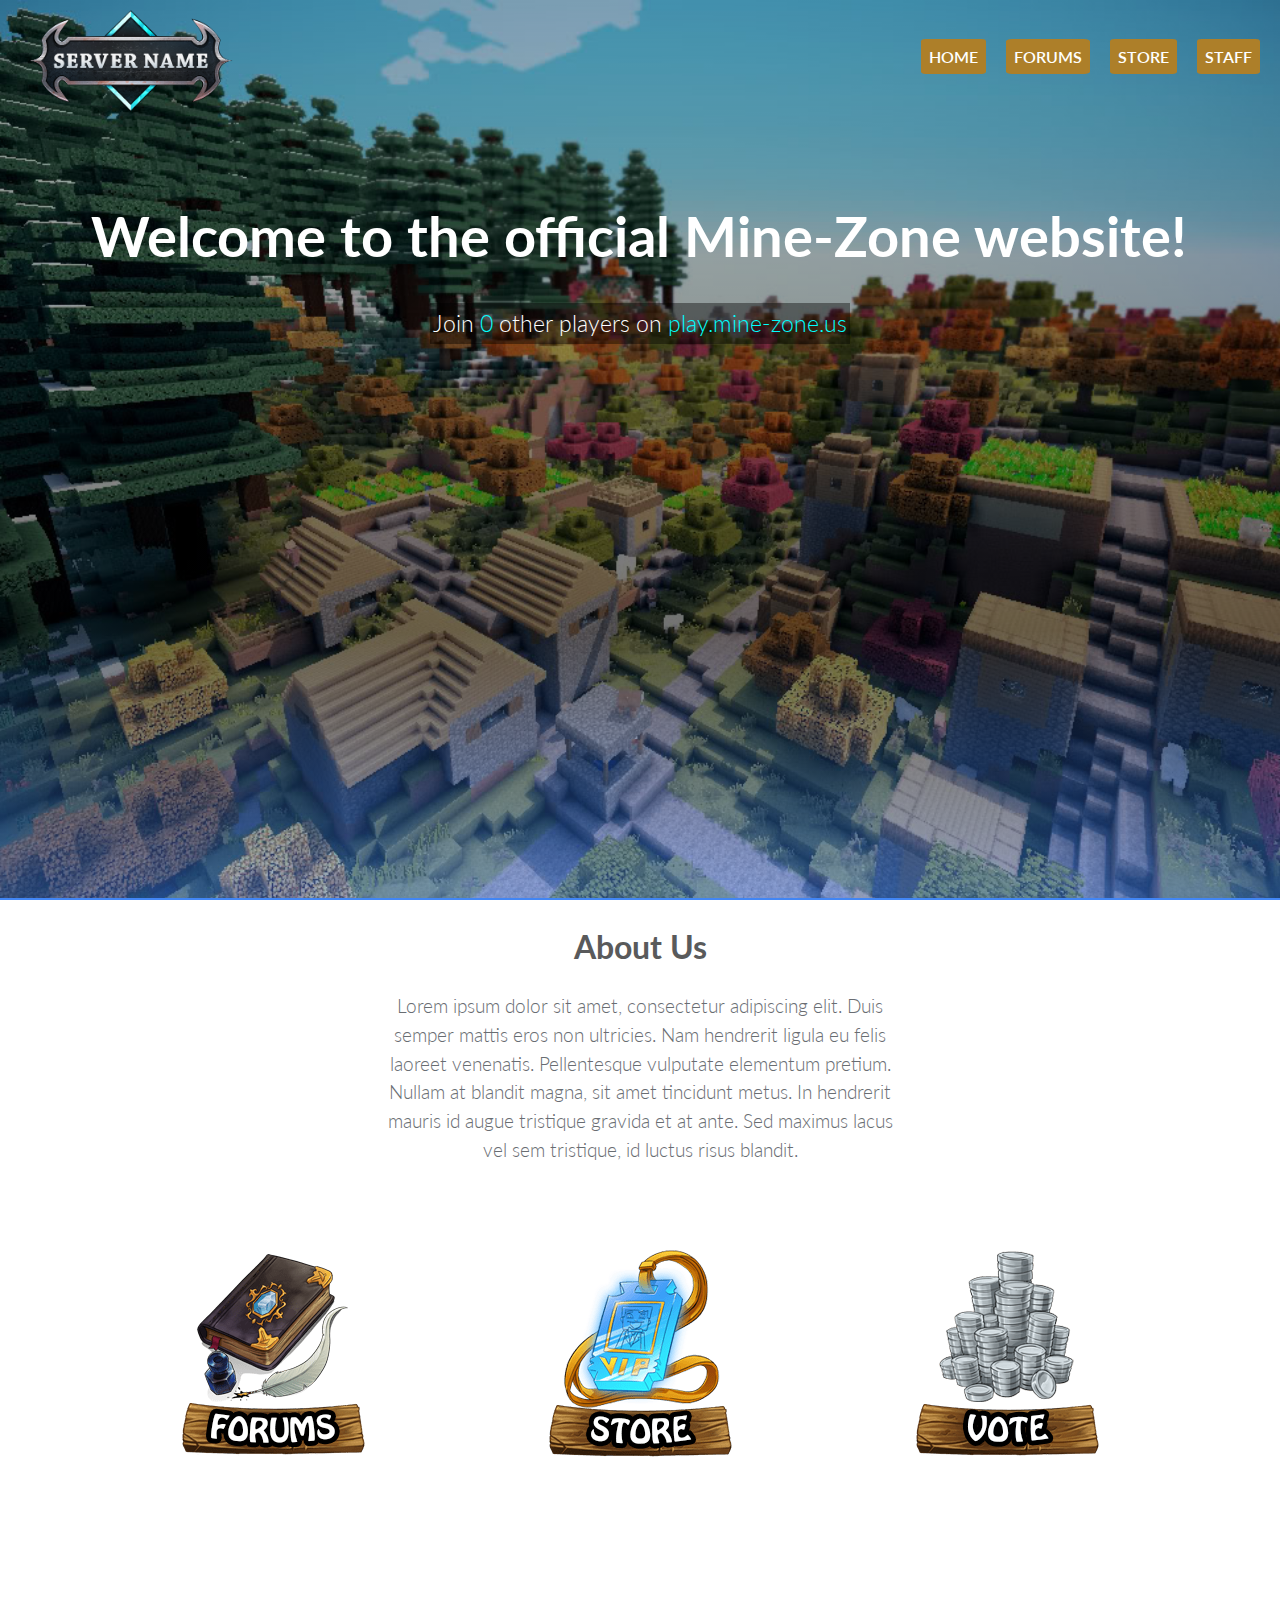
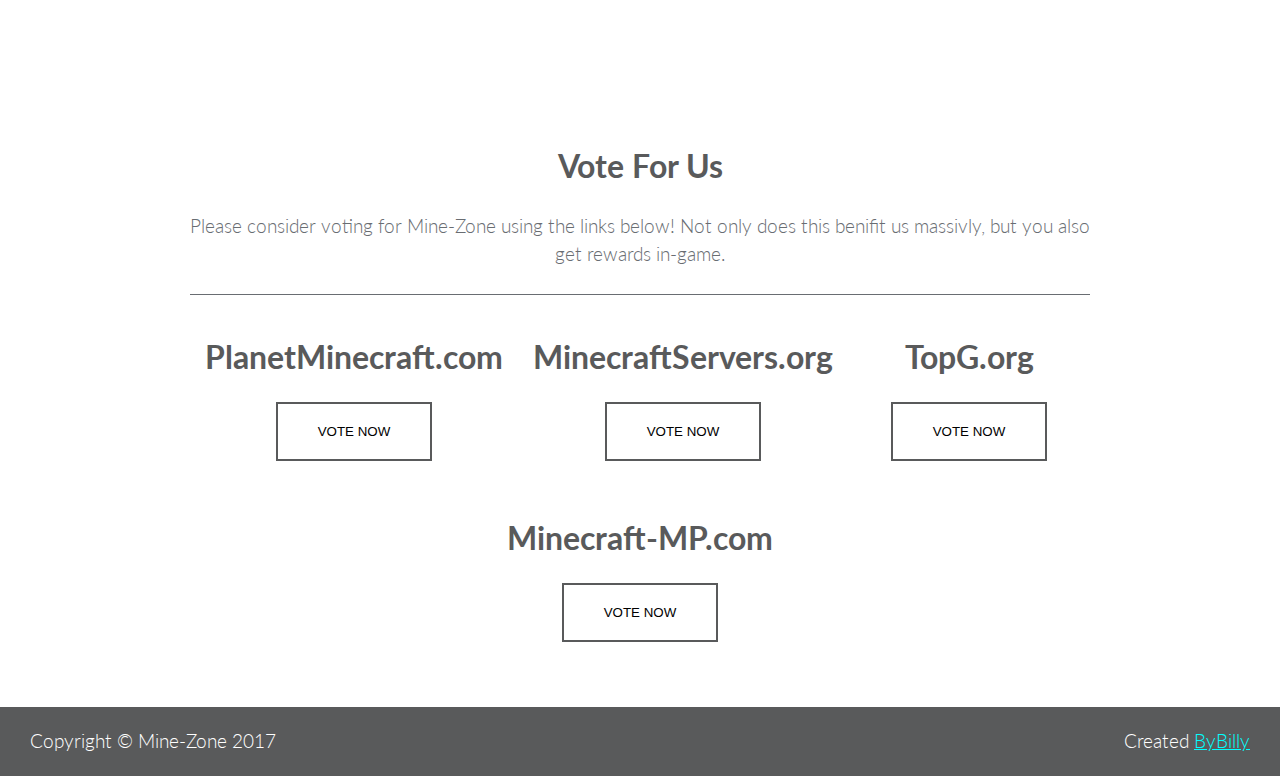
==== index.html @ b71f66aa "Create index.html" ====
<!-- Proudly created by BlexieKing -->
<!-- https://www.spigotmc.org/members/blexieking.168027 -->

<!DOCTYPE html>
<html>
<head>
	<title>Mine-Zone - Official Website</title>
	<meta name="description" content="Mine-Zone is a revolutionary Minecraft server. You can join with the IP 'play.mine-zone.us'.">
	<meta name="keywords" content="Mine-Zone, Mine-Zone.com, Minecraft Server, Minecraft, Fun, Play, Info, Website, Official">
	<meta name="viewport" content="width=device-width, initial-scale=1.0">
	<meta charset="utf-8">
	<link rel="stylesheet" href="css/stylesheet.css">
	<link rel="stylesheet" href="css/home.css">
	<link rel='stylesheet' href='https://fonts.googleapis.com/css?family=Lato:100,300,regular,700,900' type='text/css'>
</head>
<body>
	<div class="container">
		<header>
			<div class="header">
				<div class="logo">
					<!-- In the img folder, upload your logo. -->
					<!-- Make sure to name it 'logo.png'! -->
					<a href="/"><img src="img/logo.png" alt="MyServer logo"></a>
				</div>

				<ul class="nav">
					<li><a href="./">Home</a></li>
					<li><a href="#">Forums</a></li>
					<li><a href="#">Store</a></li>
					<li><a href="./staff.html">Staff</a></li>
				</ul>
			</div>
			<h1 class="animate">Welcome to the official Mine-Zone website!</h1>
			<div class="playercount">
				<!-- Replace play.flaremc.net with your IP address! -->
				<!-- Make sure to do it for both examples below. -->
				<p>Join <span data-playercounter-ip="play.mine-zone.us">
				0</span> other players on <span>play.mine-zone.us</span></p>
			</div>
		</header>

		<div class="main-content">
			<h2>About Us</h2>
			<p class="about-text">Lorem ipsum dolor sit amet, consectetur adipiscing elit. Duis semper mattis eros non ultricies. Nam hendrerit ligula eu felis laoreet venenatis. Pellentesque vulputate elementum pretium. Nullam at blandit magna, sit amet tincidunt metus. In hendrerit mauris id augue tristique gravida et at ante. Sed maximus lacus vel sem tristique, id luctus risus blandit.</p>
		</div>

		<div class="gradient">
			<div class="flex-container">
				<div class="split">
					<a href="#"><img class="img" src="img/forums.png" alt="Image of Forums icon"></a>
					<p>Lorem ipsum dolor sit amet, consectetur adipiscing elit. Maecenas a tincidunt lorem. Donec a mollis diam, posuere venenatis lorem. Vestibulum sit amet risus eros. Nam commodo tortor a nunc tempor, sit amet auctor purus elementum.</p>
				</div>
				<div class="split">
					<a href="#"><img class="img" src="img/store.png" alt="Image of Store icon"></a>
					<p>Lorem ipsum dolor sit amet, consectetur adipiscing elit. Maecenas a tincidunt lorem. Donec a mollis diam, posuere venenatis lorem. Vestibulum sit amet risus eros. Nam commodo tortor a nunc tempor, sit amet auctor purus elementum.</p>
				</div>
				<div class="split">
					<a href="#vote-section"><img class="img" src="img/vote.png" alt="Image of Voting icon"></a>
					<p>Lorem ipsum dolor sit amet, consectetur adipiscing elit. Maecenas a tincidunt lorem. Donec a mollis diam, posuere venenatis lorem. Vestibulum sit amet risus eros. Vote for us below!</p>
				</div>
			</div>
		</div>

		<div class="vote-section">
			<h2>Vote For Us</h2>
			<p>Please consider voting for Mine-Zone using the links below! Not only does this benifit us massivly, but you also get rewards in-game.</p>
			<div class="vote-container">
				<div class="vote">
					<h2>PlanetMinecraft.com</h2>
					<a href="#"><button class="vote-btn">Vote Now</button></a>
				</div>
				<div class="vote">
					<h2>MinecraftServers.org</h2>
					<a href="#"><button class="vote-btn">Vote Now</button></a>
				</div>
				<div class="vote">
					<h2>TopG.org</h2>
					<a href="#"><button class="vote-btn">Vote Now</button></a>
				</div>
				<div class="vote">
					<h2>Minecraft-MP.com</h2>
					<a href="#"><button class="vote-btn">Vote Now</button></a>
				</div>
			</div>
		</div>

		<footer>
			<p>Copyright &copy; Mine-Zone 2017</p>
			<!-- Remove this part below if you want! -->
			<p style="padding-right: 30px;">Created <a href="https://bybilly.uk/" target="_blank">ByBilly</a></p>
		</footer>

	</div>

	<script src="https://code.jquery.com/jquery-1.11.2.min.js" type="text/javascript"></script>
	<script src="js/main.js" type="text/javascript"></script>
</body>
</html>
---- css/stylesheet.css ----
/* Global */

body {
	font-family: Helvetica;
	margin: 0;
	font-family: Lato;
	color: #696d72;
	box-sizing: border-box;
}

p {
	margin: 0;
	font-size: 1.2em;
	font-weight: 300;
	line-height: 1.5em;
}

h1 {
	font-size: 3em;
}

h2 {
	font-size: 2em;
}

h1,
h2 {
	color: #595a5b;
}

a {
	color: cyan;
}

/* Header */

header {
	background: linear-gradient(rgba(66,134,244,0.75), rgba(112,216,255,0.75)) fixed;;
	width: 100%;
	text-align: center;
	border-bottom: 2px solid #4286f4;
	box-sizing: border-box;
}


.nav a {
	background-color: #ad7f29;
	color: white;
	text-decoration: none;
	padding: 8px;
	border-radius: 7%;
}

.header {
	display: flex;
	justify-content: center;
	align-items: center;
	flex-wrap: wrap;
	padding-right: 20px;
}

header h1 {
	color: white;
	padding-top: 50px;
}

.nav {
	list-style: none;
	display: flex;
}

.nav:not(:first-child) li {
	margin-left: 20px;
}

.nav li {
	text-transform: uppercase;
	font-weight: 600;
}

.logo {
	transition-duration: 0.5s;
}

.logo img {
	width: 200px;
	margin-left: 30px;
	margin-top: 10px;
}

.logo:hover {
	transform: scale(1.05);
}

.nav {
	padding: 18px 0 20px 0;
}

/* Main Content */

.main-content {
	width: 95%;
	text-align: center;
	margin: 0 auto;
}

/* Footer */

footer {
	background-color: #595a5b;
	color: white;
	padding: 20px 0;
	margin-top: 50px;
	display: flex;
	justify-content: space-between;
}

footer p {
	padding: 0 0 0 30px;
}

/* Media Queries */
@media(min-width: 700px) {
	h1 {
		font-size: 3.5em;
	}
	.header {
		justify-content: space-between;
		padding-right: none;
	}
	.picture-container {
		padding: 0 10px 0 0;
	}
}
---- css/home.css ----
/* Home */
header {
	height: 100vh;
	background: linear-gradient(rgba(0, 0, 0, 0.25), rgba(0, 0, 0, 0.55) 70%, rgba(66, 134, 244, 0.45) 99%),
	url("../img/minecraft.jpg") no-repeat center center;
	background-size: cover;
}

.playercount {
	display: inline-block;
	background: rgba(0,0,0,0.4);
	padding: 3px;
	font-size: 1.2em;
	color: white;
	text-align: center;
}

.playercount span {
	color: cyan;
}

/* Main Content */

.img {
	transition: all 0.4s ease;
	padding-bottom: 10px;
}

.img:hover {
	transform: scale(1.05);
}

.about-text {
	padding-bottom: 15px;
}

.gradient {	
	margin-top: 20px;
	color: white;
	text-align: center;
	padding: 30px;
	background-size: cover;
	background: linear-gradient(#4286f4, #70d8ff) fixed;
	/*,url("../img/PictureHub.png") no-repeat center center fixed; */
	/*#4286f4 linear-gradient(to right, #4286f4, #70d8ff);*/
}

.flex-container {
	margin: 0 auto;
	max-width: 1100px;
	display: flex;
	flex-wrap: wrap;
}

.split,
.vote {
	flex: 1 0 auto;
}

.vote-btn {
	background-color: rgb(255,255,255);
	border: 2px solid #595a5b;
	padding: 20px 40px;
	outline: none;
	cursor: pointer;
	transition-duration: 0.4s;
	text-transform: uppercase;
}

.vote-btn:hover {
	background-color: #595a5b;
	color: white;
}

.vote-container {
	display: flex;
	flex-wrap: wrap;
	margin: 25px auto 0 auto;
	max-width: 1100px;
	justify-content: space-around;
	border-top: 1px solid;
}

.vote-section {
	text-align: center;
	max-width: 900px;
	margin: 0 auto;
}

.split,
.vote {
	padding: 5px;
	margin: 10px;
}

.split {
	flex-basis: 250px;
}

.vote {
	flex-basis: 210px;
}

/* Media Queries */

@media(min-width: 1000px) {
	.item:not(:first-child) {
		margin-left: 90px;
	}
}

@media(min-width: 1250px) {
	header {
		background-attachment: fixed;
	}
}

@media(min-width: 700px) {
	.main-content {
		width: 40%;
		text-align: center;
		margin: 0 auto;
	}
}

@media all and (-ms-high-contrast: none), (-ms-high-contrast: active) {
	.vote {
		min-width: 50%;
	}
}
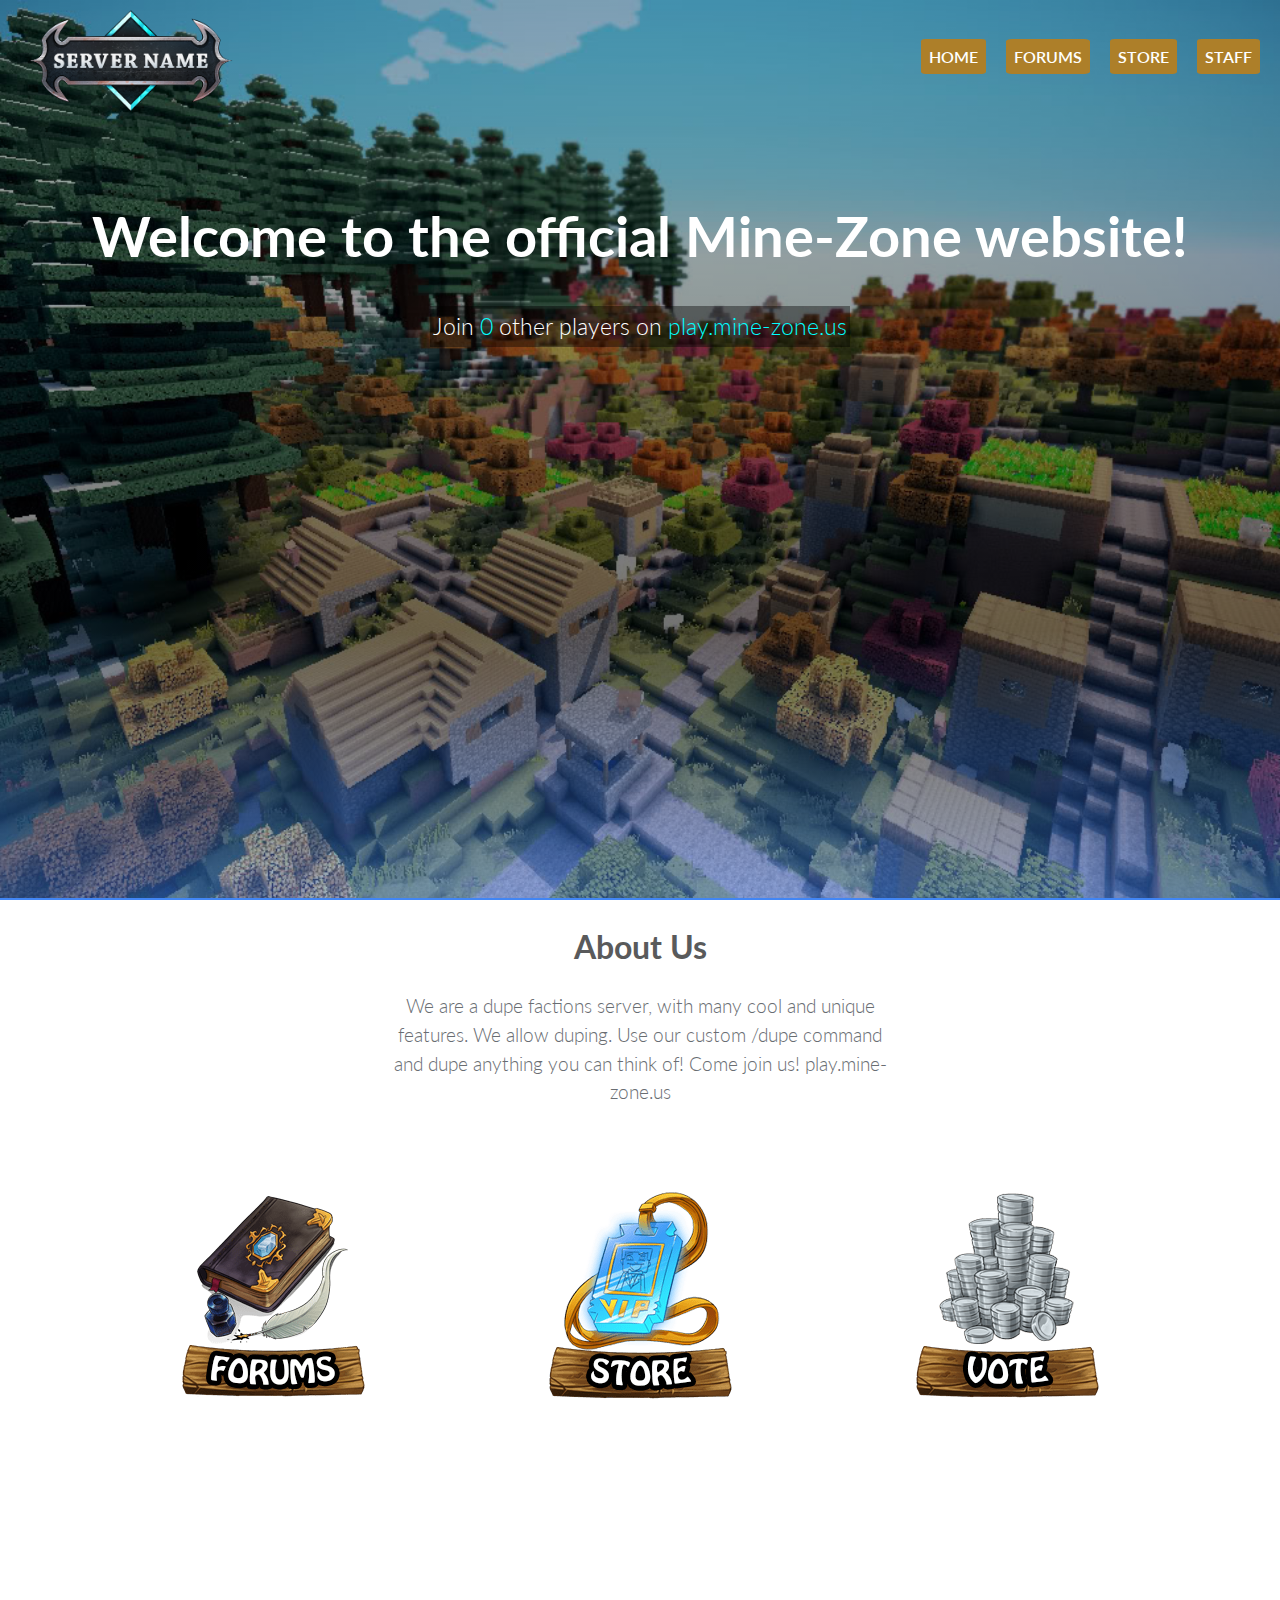
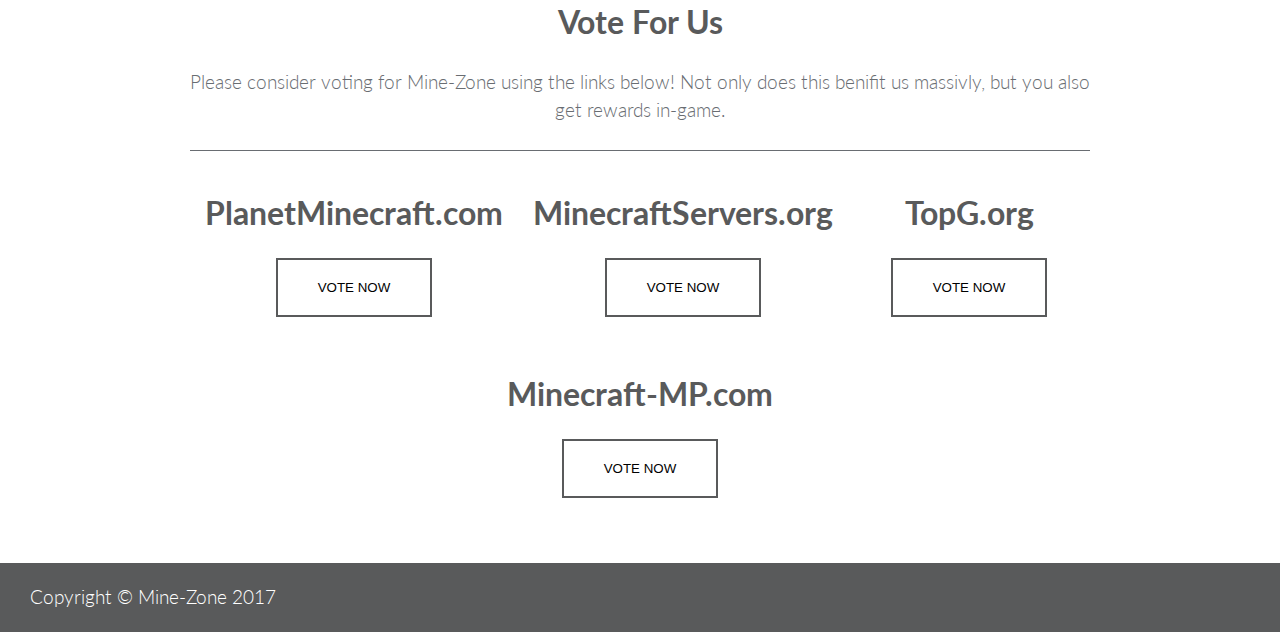
==== commit 22651e08: "Update index.html" ====
--- a/index.html
+++ b/index.html
@@ -5,7 +5,7 @@
 <html>
 <head>
 	<title>Mine-Zone - Official Website</title>
-	<meta name="description" content="Mine-Zone is a revolutionary Minecraft server. You can join with the IP 'play.mine-zone.us'.">
+	<meta name="description" content="Mine-Zone is a Dupe Factions Minecraft server. You can join with the IP 'play.mine-zone.us'.">
 	<meta name="keywords" content="Mine-Zone, Mine-Zone.com, Minecraft Server, Minecraft, Fun, Play, Info, Website, Official">
 	<meta name="viewport" content="width=device-width, initial-scale=1.0">
 	<meta charset="utf-8">
@@ -26,7 +26,7 @@
 				<ul class="nav">
 					<li><a href="./">Home</a></li>
 					<li><a href="#">Forums</a></li>
-					<li><a href="#">Store</a></li>
+					<li><a href="http://shop.mine-zone.us/">Store</a></li>
 					<li><a href="./staff.html">Staff</a></li>
 				</ul>
 			</div>
@@ -41,22 +41,22 @@
 
 		<div class="main-content">
 			<h2>About Us</h2>
-			<p class="about-text">Lorem ipsum dolor sit amet, consectetur adipiscing elit. Duis semper mattis eros non ultricies. Nam hendrerit ligula eu felis laoreet venenatis. Pellentesque vulputate elementum pretium. Nullam at blandit magna, sit amet tincidunt metus. In hendrerit mauris id augue tristique gravida et at ante. Sed maximus lacus vel sem tristique, id luctus risus blandit.</p>
+			<p class="about-text">We are a dupe factions server, with many cool and unique features. We allow duping. Use our custom /dupe command and dupe anything you can think of! Come join us! play.mine-zone.us</p>
 		</div>
 
 		<div class="gradient">
 			<div class="flex-container">
 				<div class="split">
 					<a href="#"><img class="img" src="img/forums.png" alt="Image of Forums icon"></a>
-					<p>Lorem ipsum dolor sit amet, consectetur adipiscing elit. Maecenas a tincidunt lorem. Donec a mollis diam, posuere venenatis lorem. Vestibulum sit amet risus eros. Nam commodo tortor a nunc tempor, sit amet auctor purus elementum.</p>
+					<p>This is a feature which will come in the near future! Here you can engage more in our community!</p>
 				</div>
 				<div class="split">
-					<a href="#"><img class="img" src="img/store.png" alt="Image of Store icon"></a>
-					<p>Lorem ipsum dolor sit amet, consectetur adipiscing elit. Maecenas a tincidunt lorem. Donec a mollis diam, posuere venenatis lorem. Vestibulum sit amet risus eros. Nam commodo tortor a nunc tempor, sit amet auctor purus elementum.</p>
+					<a href="http://shop.mine-zone.us"><img class="img" src="img/store.png" alt="Image of Store icon"></a>
+					<p>Purchasing ranks from our store helps the server out a lot. Make sure to buy items from our store to support Mine-Zone!</p>
 				</div>
 				<div class="split">
 					<a href="#vote-section"><img class="img" src="img/vote.png" alt="Image of Voting icon"></a>
-					<p>Lorem ipsum dolor sit amet, consectetur adipiscing elit. Maecenas a tincidunt lorem. Donec a mollis diam, posuere venenatis lorem. Vestibulum sit amet risus eros. Vote for us below!</p>
+					<p>Voting for Mine-Zone, helps us grow as a family. Not only supporting Mine-Zone, you get an reward back. Check in-game the rewards! Vote for us below!</p>
 				</div>
 			</div>
 		</div>
@@ -86,8 +86,6 @@
 
 		<footer>
 			<p>Copyright &copy; Mine-Zone 2017</p>
-			<!-- Remove this part below if you want! -->
-			<p style="padding-right: 30px;">Created <a href="https://bybilly.uk/" target="_blank">ByBilly</a></p>
 		</footer>
 
 	</div>
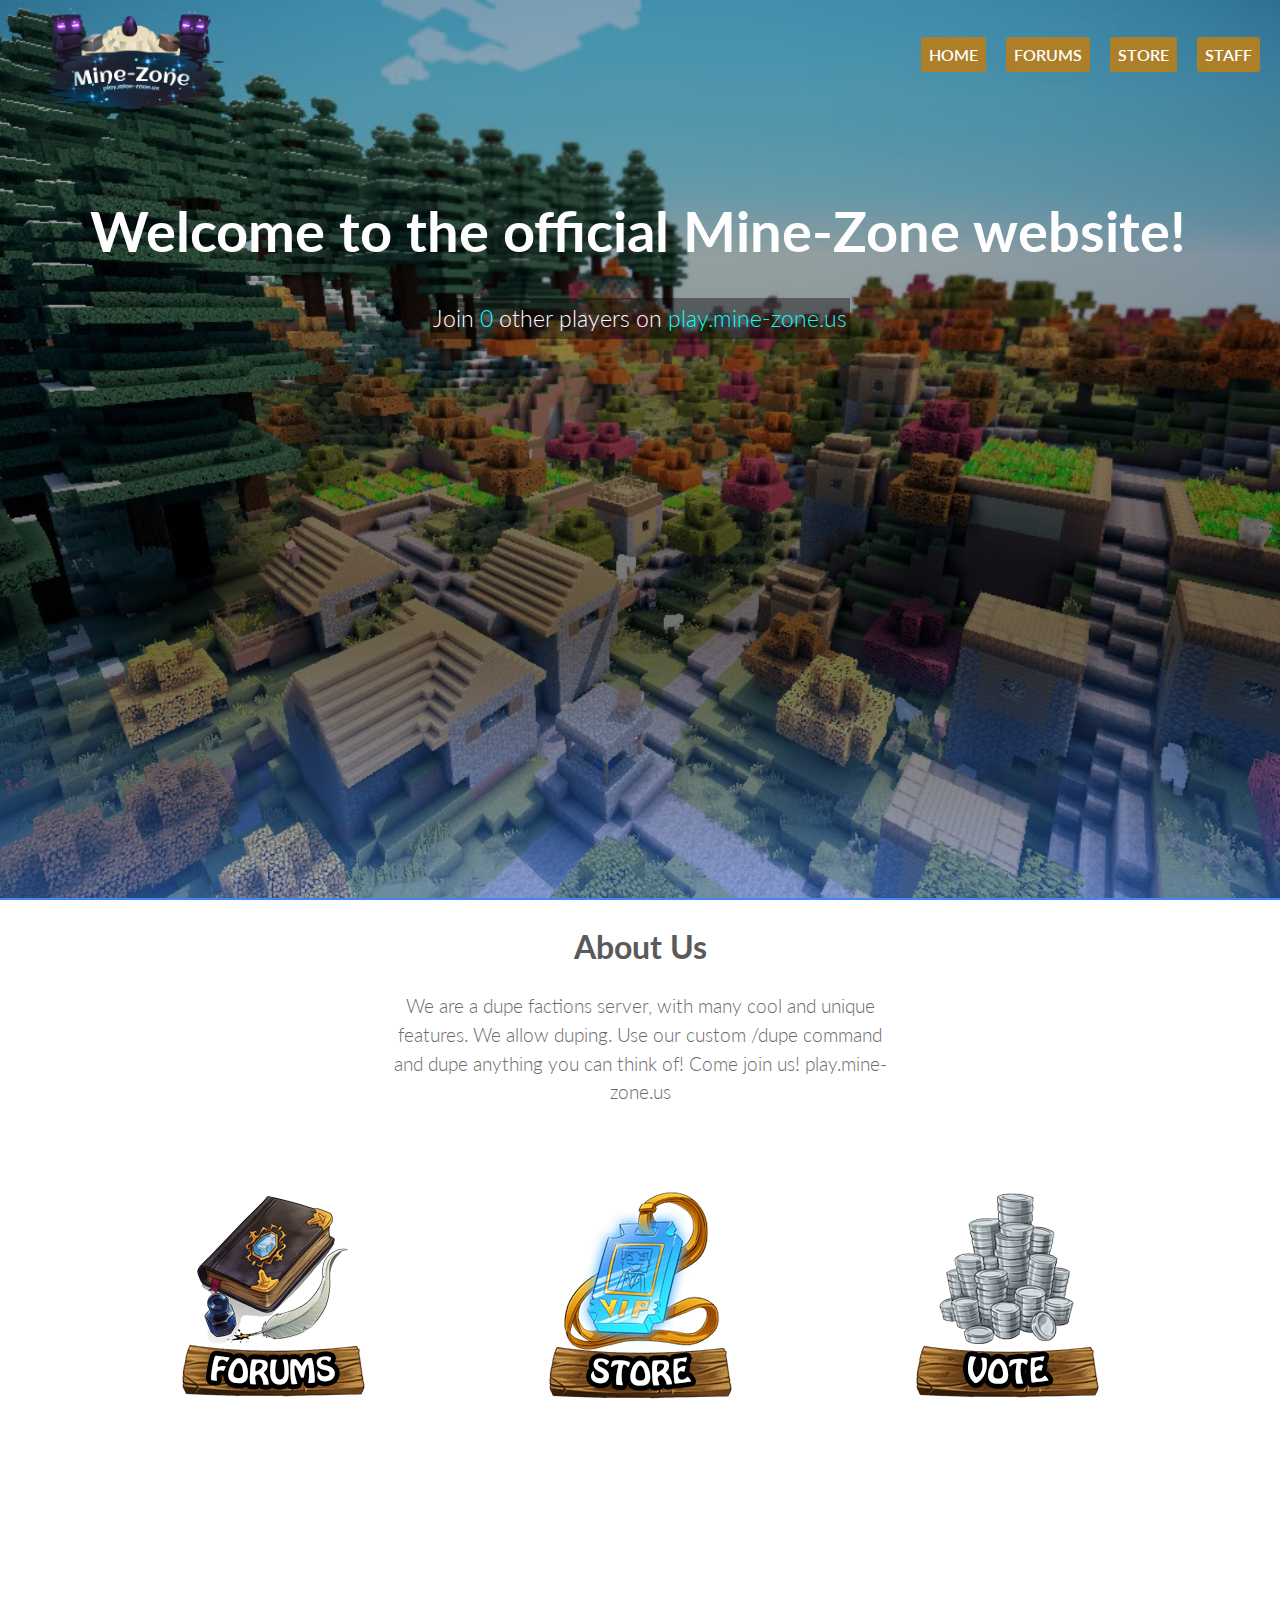
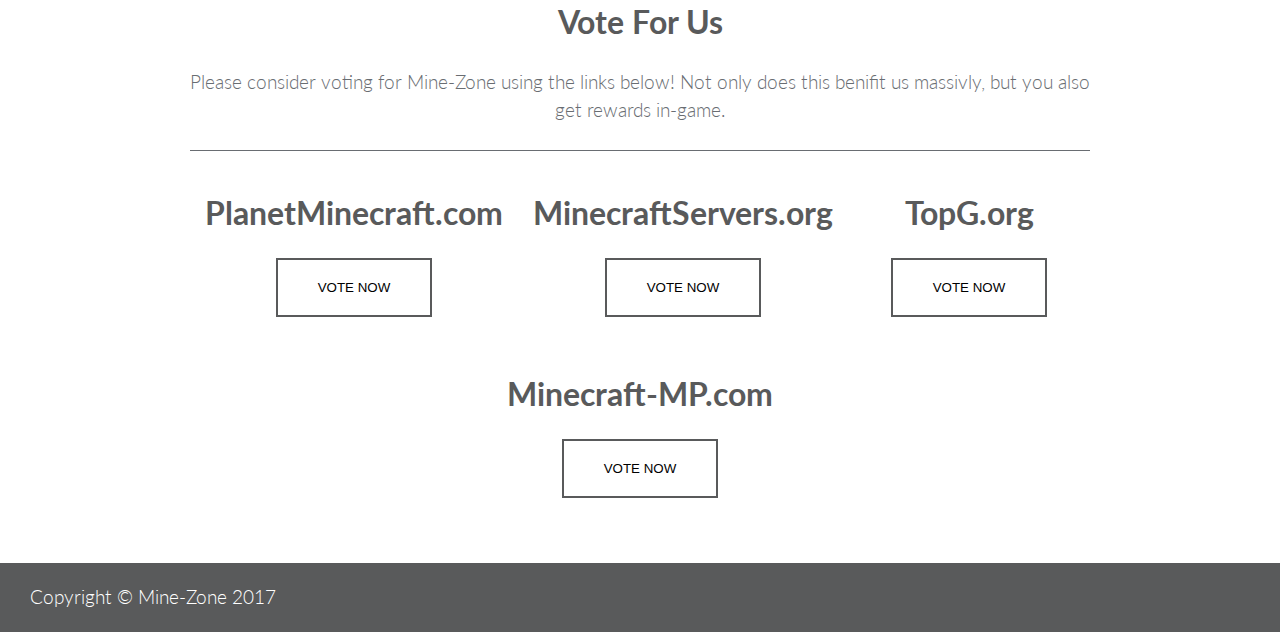
==== commit 80570f69: "Update index.html" ====
--- a/index.html
+++ b/index.html
@@ -25,7 +25,7 @@
 
 				<ul class="nav">
 					<li><a href="./">Home</a></li>
-					<li><a href="#">Forums</a></li>
+					<li><a href="http://forums.mine-zone.us">Forums</a></li>
 					<li><a href="http://shop.mine-zone.us/">Store</a></li>
 					<li><a href="./staff.html">Staff</a></li>
 				</ul>
@@ -47,7 +47,7 @@
 		<div class="gradient">
 			<div class="flex-container">
 				<div class="split">
-					<a href="#"><img class="img" src="img/forums.png" alt="Image of Forums icon"></a>
+					<a href="http://forums.mine-zone.us"><img class="img" src="img/forums.png" alt="Image of Forums icon"></a>
 					<p>This is a feature which will come in the near future! Here you can engage more in our community!</p>
 				</div>
 				<div class="split">
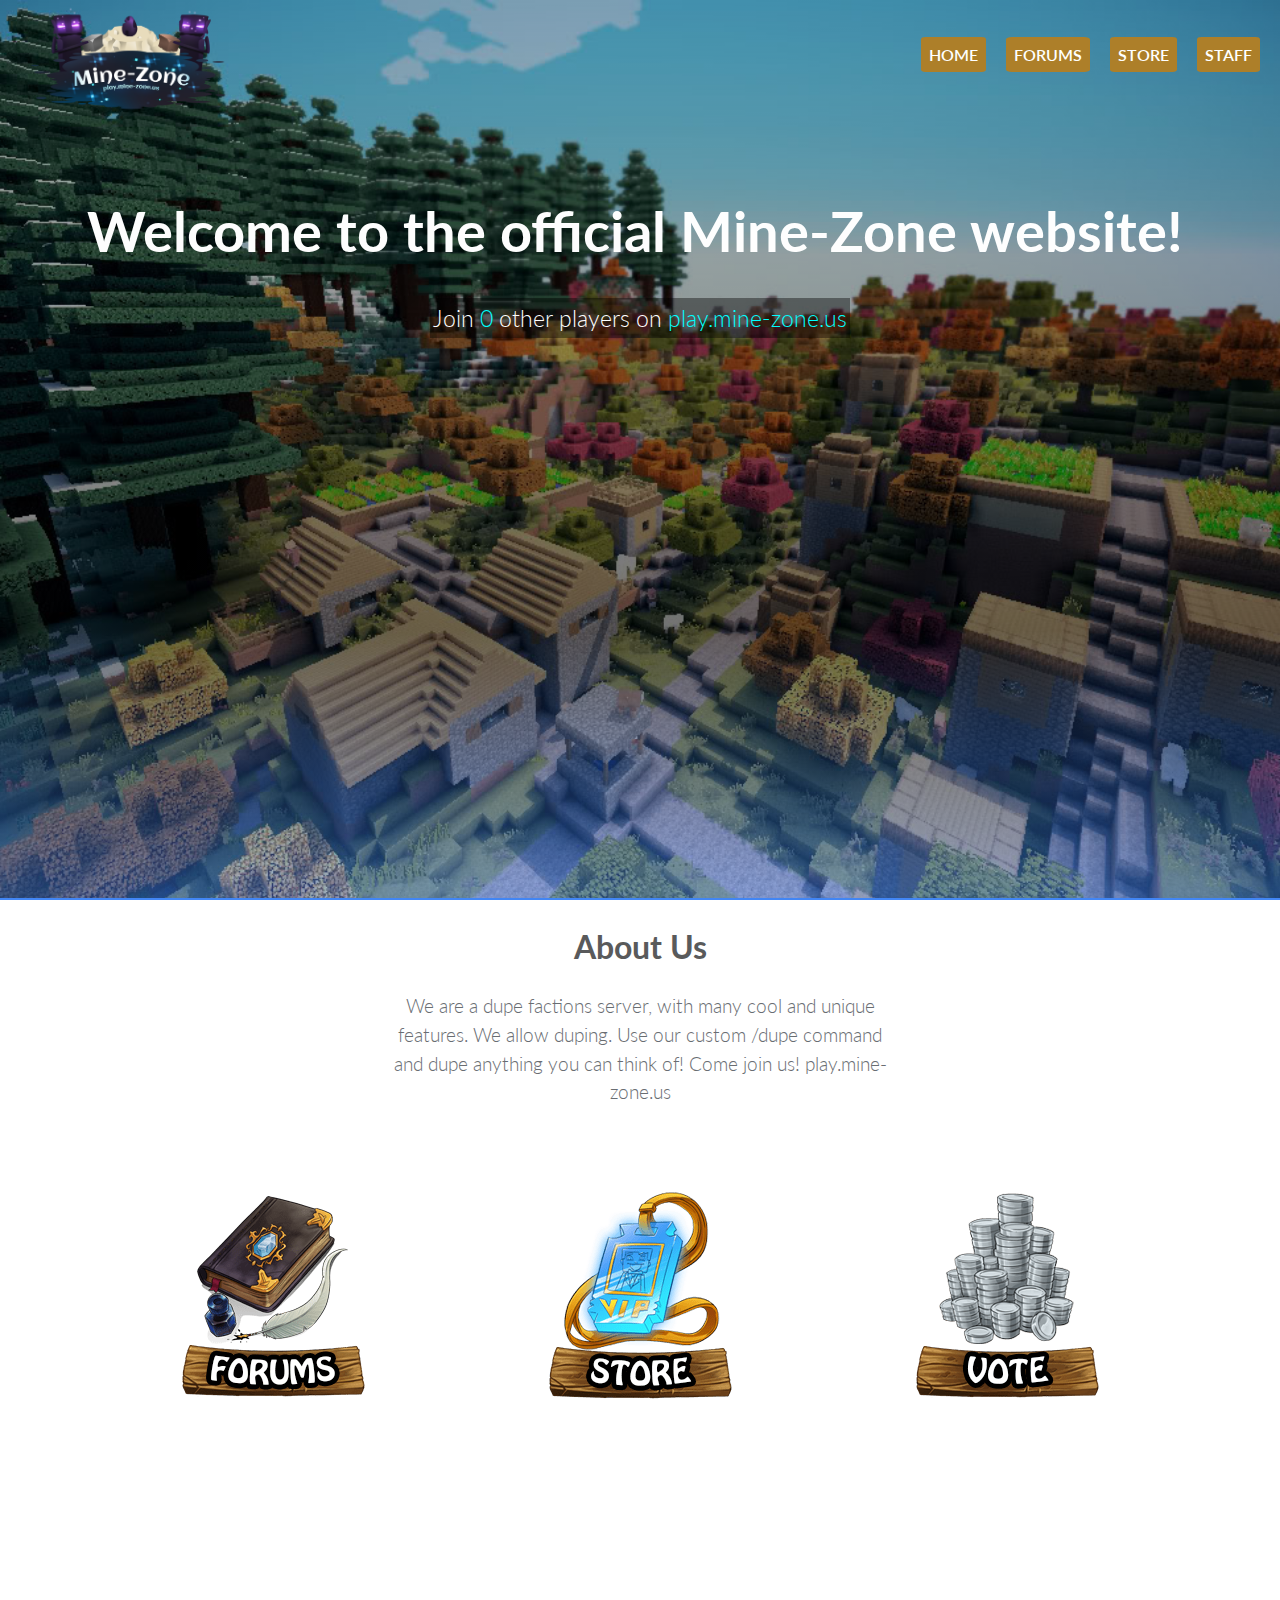
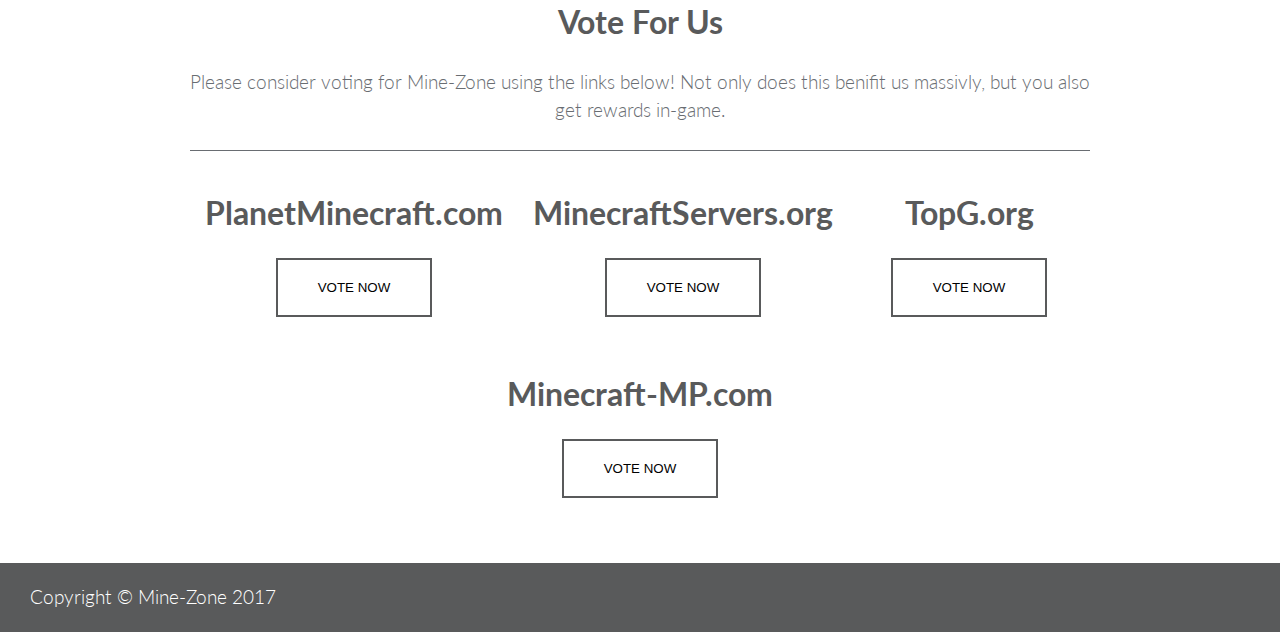
==== commit 999966fa: "Update index.html" ====
--- a/index.html
+++ b/index.html
@@ -27,7 +27,7 @@
 					<li><a href="./">Home</a></li>
 					<li><a href="http://forums.mine-zone.us">Forums</a></li>
 					<li><a href="http://shop.mine-zone.us/">Store</a></li>
-					<li><a href="./staff.html">Staff</a></li>
+					<li><a href="http://staff.mine-zone.us/">Staff</a></li>
 				</ul>
 			</div>
 			<h1 class="animate">Welcome to the official Mine-Zone website!</h1>
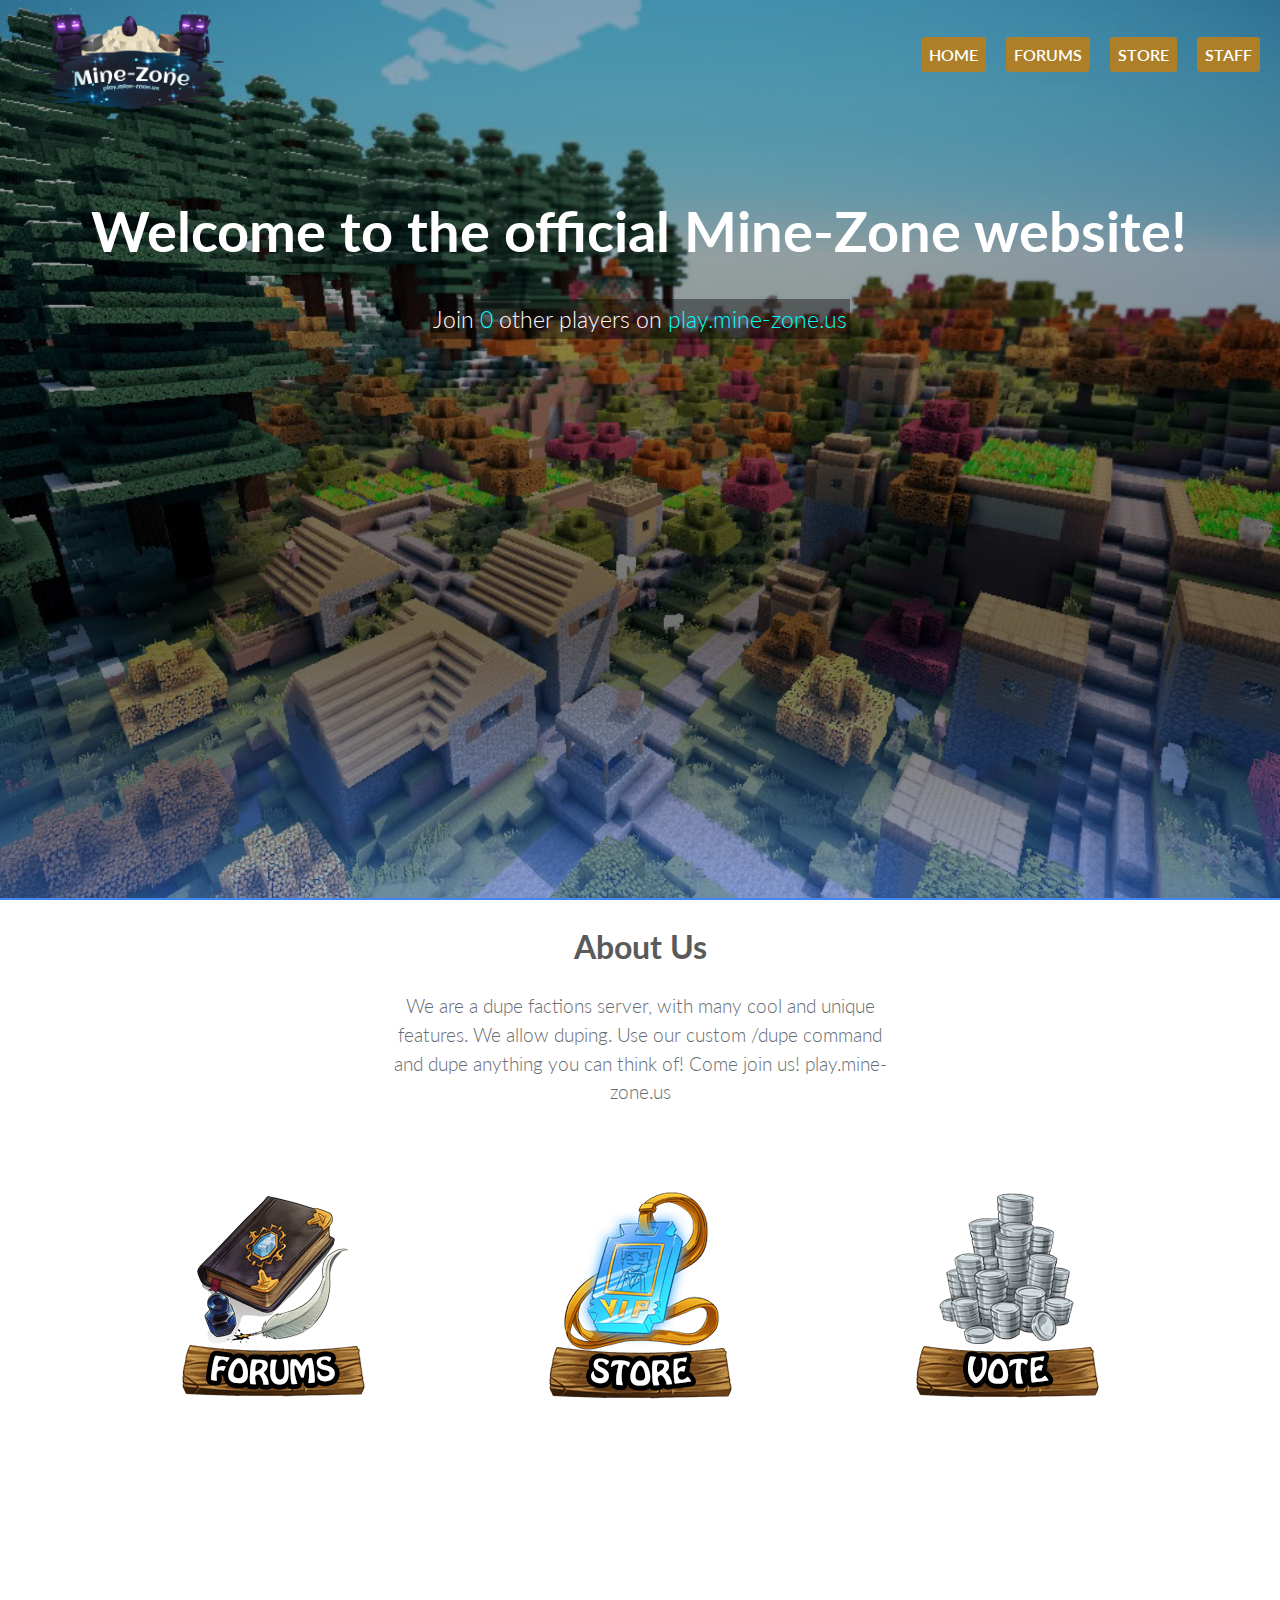
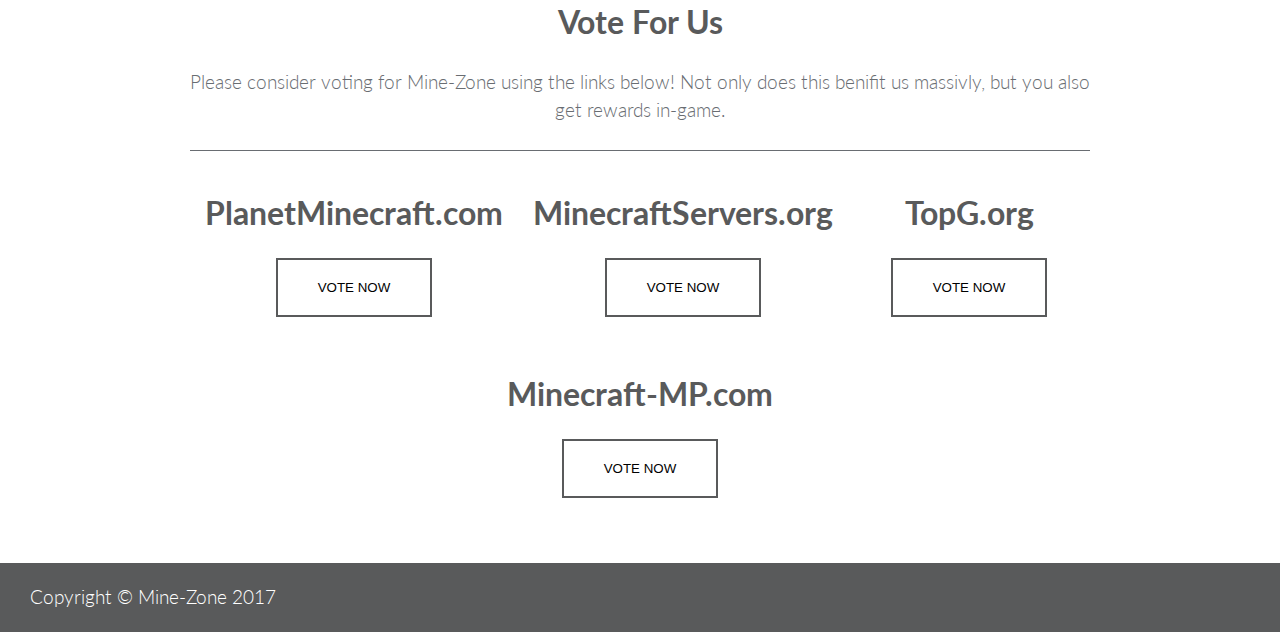
==== commit 743f5d7f: "Update index.html" ====
--- a/index.html
+++ b/index.html
@@ -27,7 +27,7 @@
 					<li><a href="./">Home</a></li>
 					<li><a href="http://forums.mine-zone.us">Forums</a></li>
 					<li><a href="http://shop.mine-zone.us/">Store</a></li>
-					<li><a href="http://staff.mine-zone.us/">Staff</a></li>
+					<li><a href="http://staff.mine-zone.us/staff.html">Staff</a></li>
 				</ul>
 			</div>
 			<h1 class="animate">Welcome to the official Mine-Zone website!</h1>
@@ -56,7 +56,7 @@
 				</div>
 				<div class="split">
 					<a href="#vote-section"><img class="img" src="img/vote.png" alt="Image of Voting icon"></a>
-					<p>Voting for Mine-Zone, helps us grow as a family. Not only supporting Mine-Zone, you get an reward back. Check in-game the rewards! Vote for us below!</p>
+					<p>Voting for Mine-Zone, helps us grow as a family. Not only supporting Mine-Zone, you get an reward back. Check in-game for the rewards! Vote for us below!</p>
 				</div>
 			</div>
 		</div>
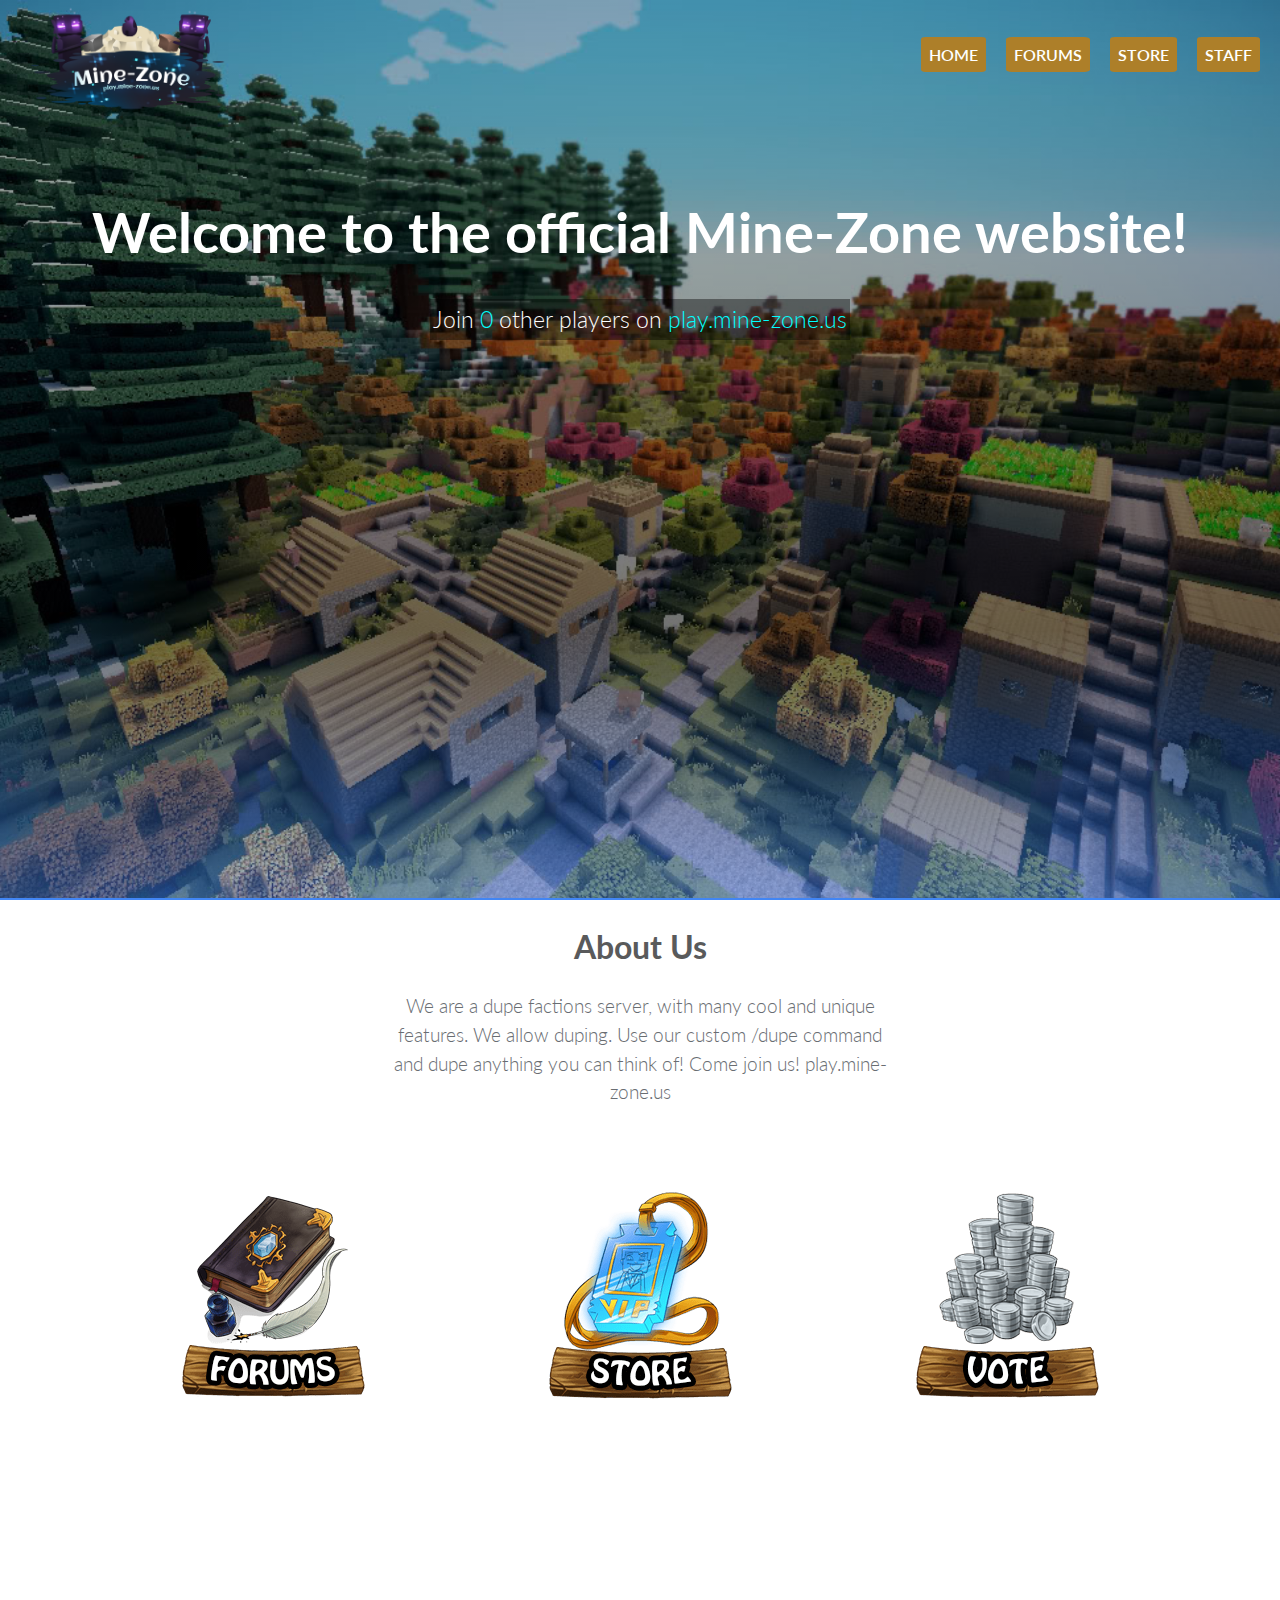
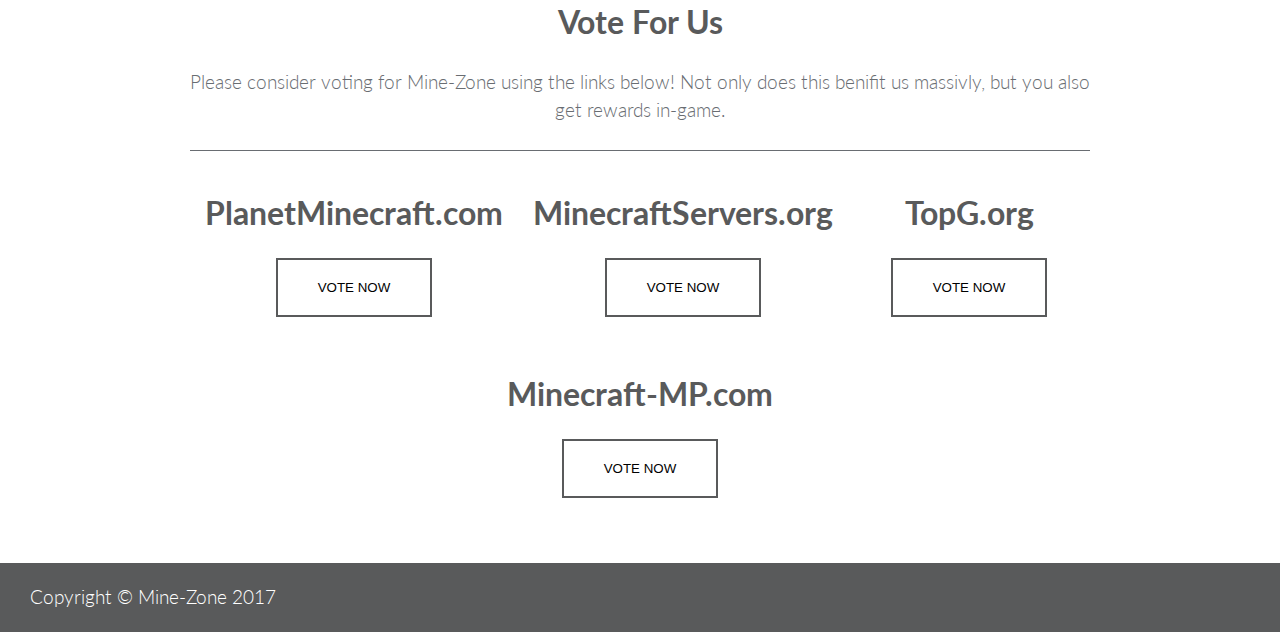
==== commit 696c3b1e: "Update index.html" ====
--- a/index.html
+++ b/index.html
@@ -27,7 +27,7 @@
 					<li><a href="./">Home</a></li>
 					<li><a href="http://forums.mine-zone.us">Forums</a></li>
 					<li><a href="http://shop.mine-zone.us/">Store</a></li>
-					<li><a href="http://staff.mine-zone.us/staff.html">Staff</a></li>
+					<li><a href="http://staff.mine-zone.us/">Staff</a></li>
 				</ul>
 			</div>
 			<h1 class="animate">Welcome to the official Mine-Zone website!</h1>
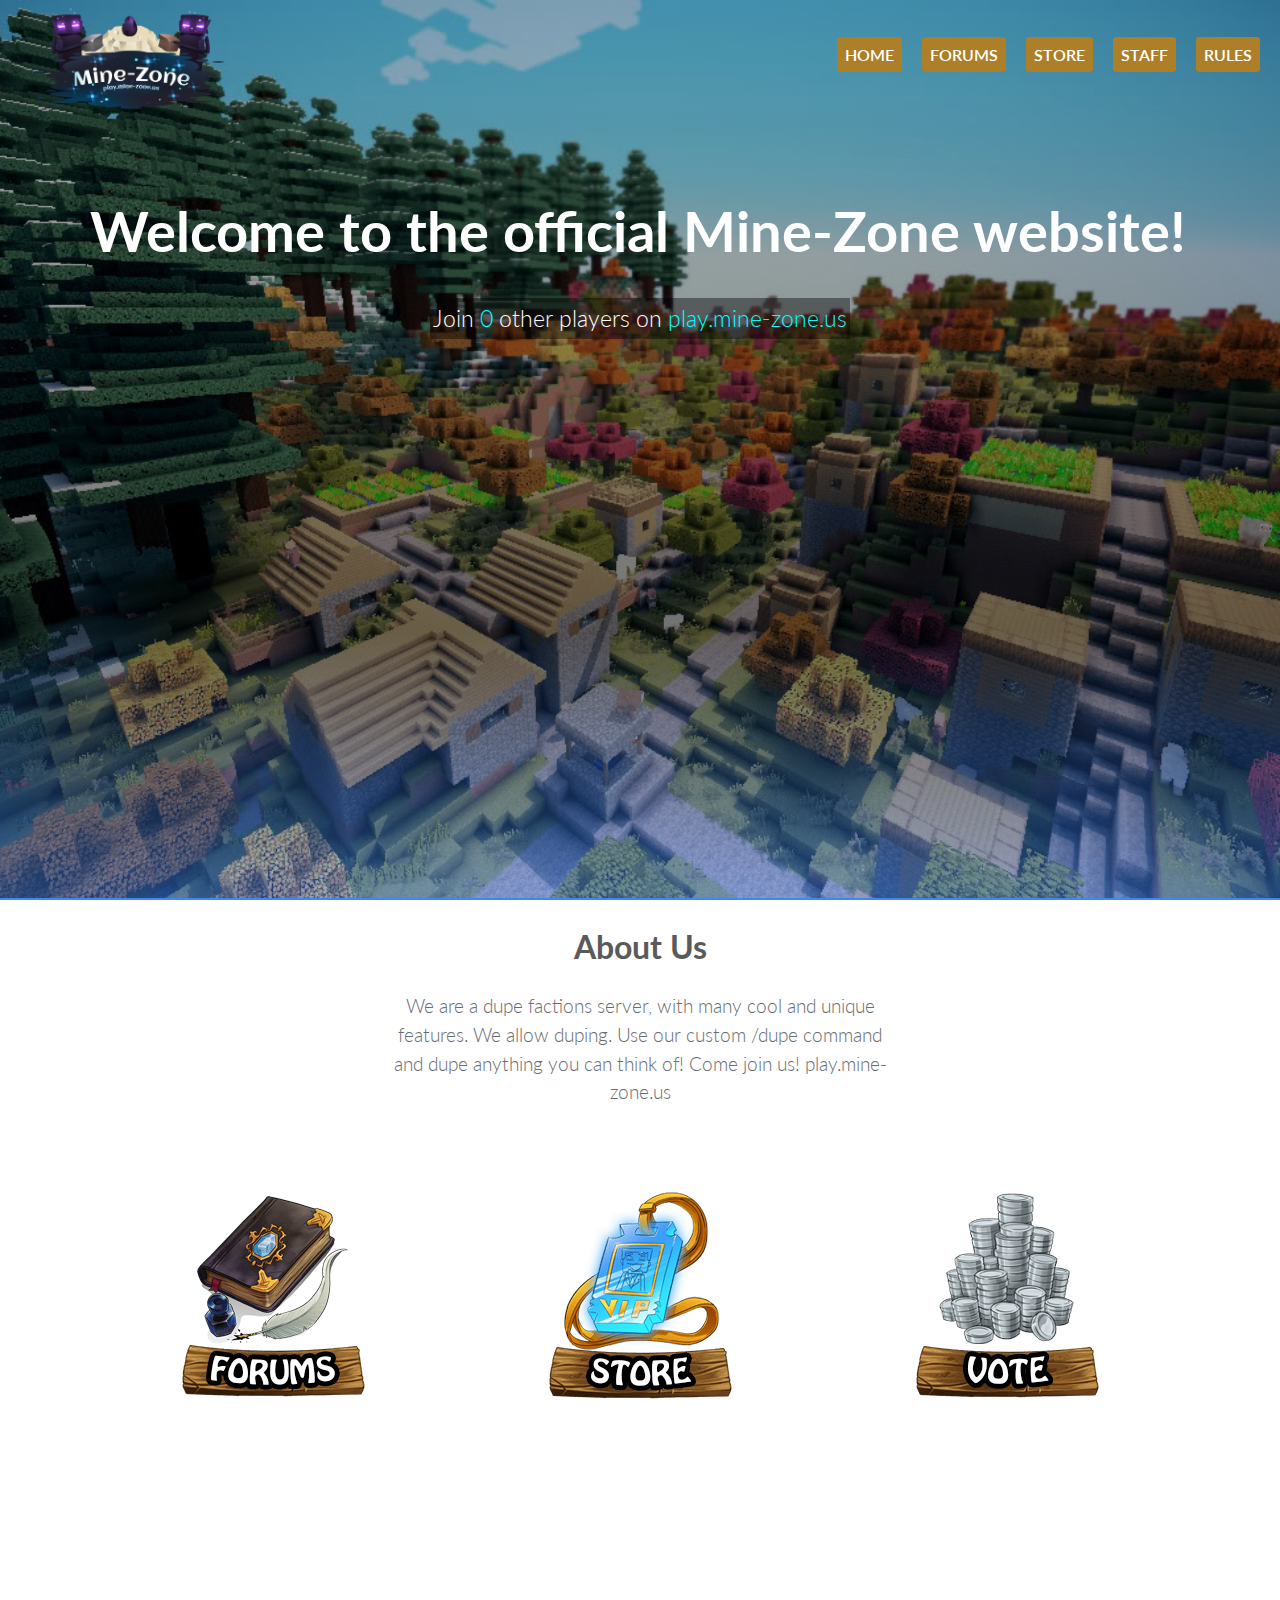
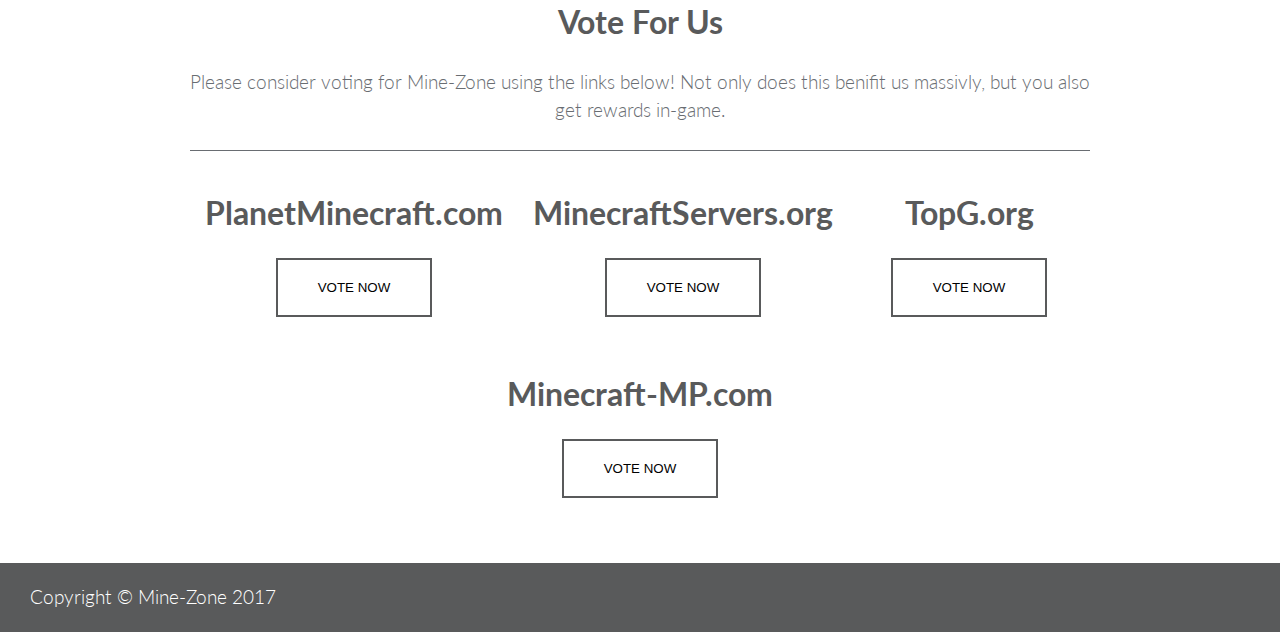
==== commit 7546114e: "Update index.html" ====
--- a/index.html
+++ b/index.html
@@ -28,6 +28,7 @@
 					<li><a href="http://forums.mine-zone.us">Forums</a></li>
 					<li><a href="http://shop.mine-zone.us/">Store</a></li>
 					<li><a href="http://staff.mine-zone.us/">Staff</a></li>
+					<li><a href="http://rules.mine-zone.us/">Rules</a></li>
 				</ul>
 			</div>
 			<h1 class="animate">Welcome to the official Mine-Zone website!</h1>
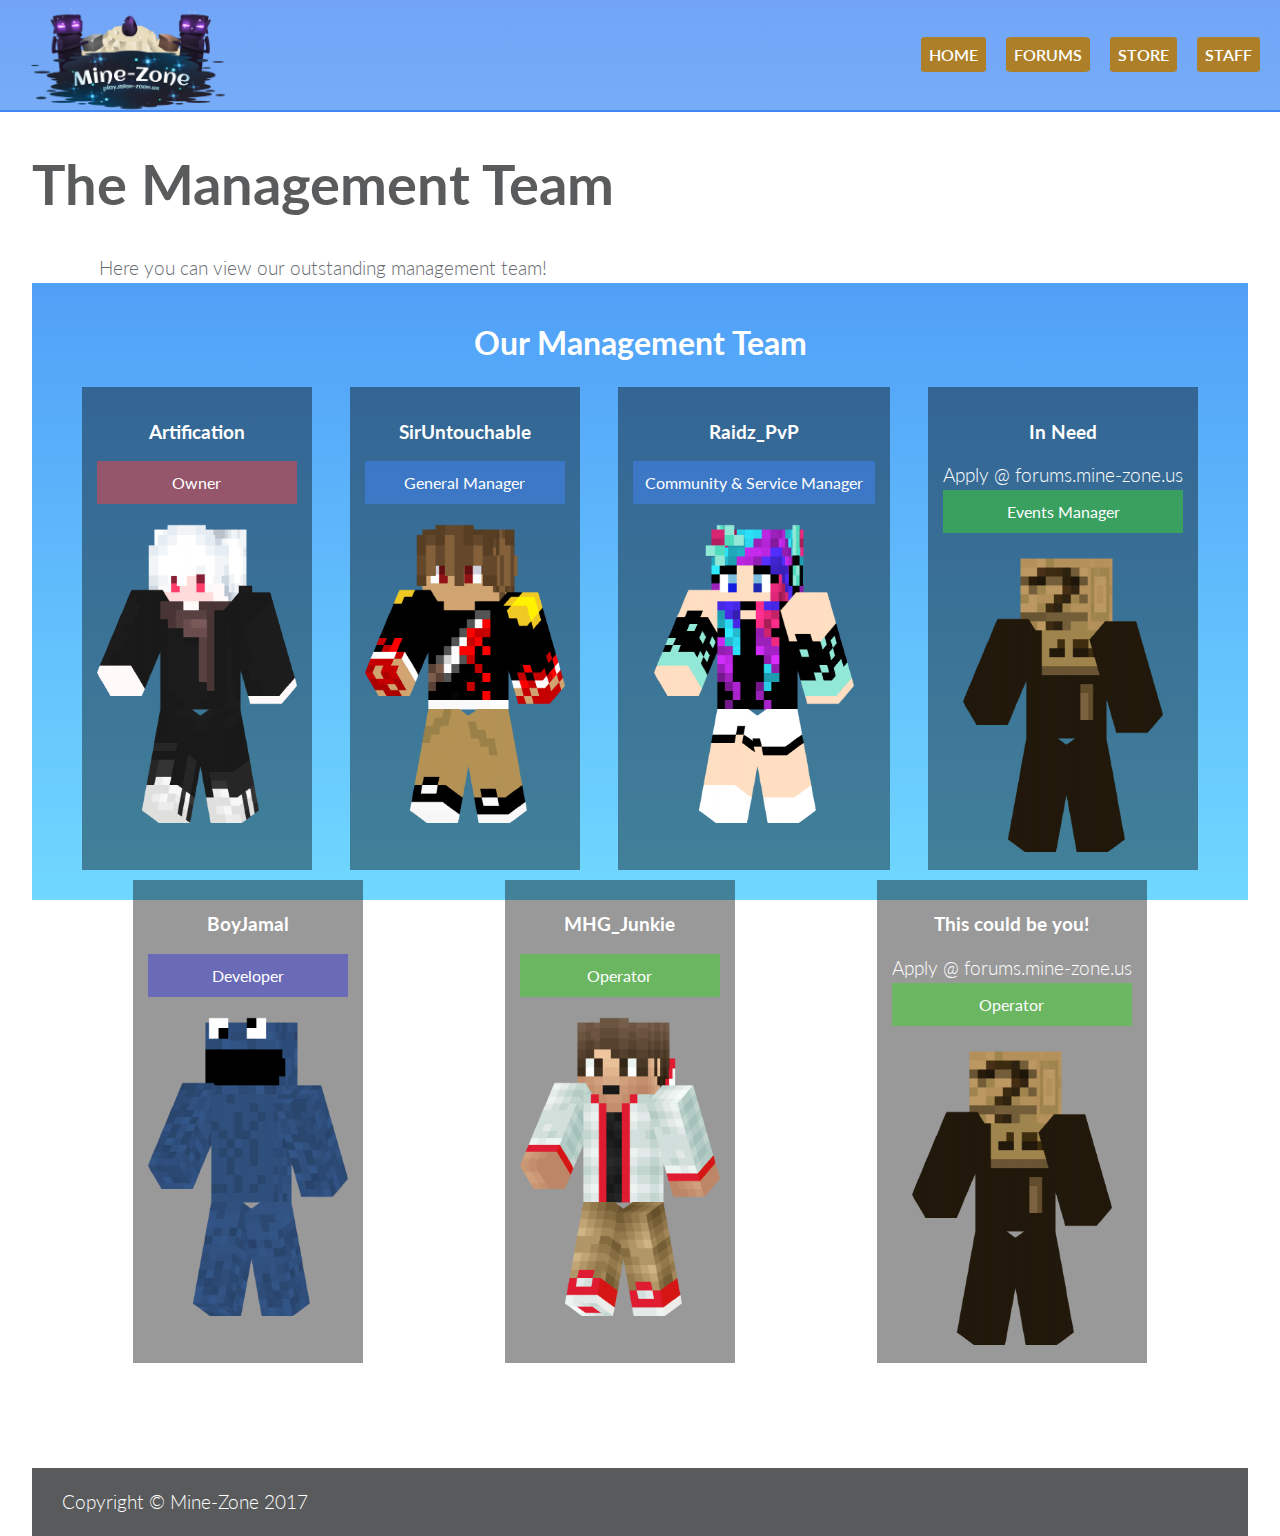
==== commit e86857bc: "Update index.html" ====
--- a/index.html
+++ b/index.html
@@ -1,17 +1,14 @@
-<!-- Proudly created by BlexieKing -->
-<!-- https://www.spigotmc.org/members/blexieking.168027 -->
-
 <!DOCTYPE html>
 <html>
 <head>
-	<title>Mine-Zone - Official Website</title>
-	<meta name="description" content="Mine-Zone is a Dupe Factions Minecraft server. You can join with the IP 'play.mine-zone.us'.">
+	<title>Mine-Zone - Staff Page</title>
+	<meta name="description" content="Mine-Zone staff.">
 	<meta name="keywords" content="Mine-Zone, Mine-Zone.com, Minecraft Server, Minecraft, Fun, Play, Info, Website, Official">
 	<meta name="viewport" content="width=device-width, initial-scale=1.0">
 	<meta charset="utf-8">
 	<link rel="stylesheet" href="css/stylesheet.css">
-	<link rel="stylesheet" href="css/home.css">
 	<link rel='stylesheet' href='https://fonts.googleapis.com/css?family=Lato:100,300,regular,700,900' type='text/css'>
+	<link rel="stylesheet" type="text/css" href="css/staff.css">
 </head>
 <body>
 	<div class="container">
@@ -20,67 +17,70 @@
 				<div class="logo">
 					<!-- In the img folder, upload your logo. -->
 					<!-- Make sure to name it 'logo.png'! -->
-					<a href="/"><img src="img/logo.png" alt="MyServer logo"></a>
+					<a href="/"><img src="img/logo.png" alt="Mine-Zone logo"></a>
 				</div>
 
 				<ul class="nav">
-					<li><a href="./">Home</a></li>
+					<li><a href="http://mine-zone.us">Home</a></li>
 					<li><a href="http://forums.mine-zone.us">Forums</a></li>
 					<li><a href="http://shop.mine-zone.us/">Store</a></li>
-					<li><a href="http://staff.mine-zone.us/">Staff</a></li>
-					<li><a href="http://rules.mine-zone.us/">Rules</a></li>
+					<li><a href="http://staff.mine-zone.us">Staff</a></li>
 				</ul>
-			</div>
-			<h1 class="animate">Welcome to the official Mine-Zone website!</h1>
-			<div class="playercount">
-				<!-- Replace play.flaremc.net with your IP address! -->
-				<!-- Make sure to do it for both examples below. -->
-				<p>Join <span data-playercounter-ip="play.mine-zone.us">
-				0</span> other players on <span>play.mine-zone.us</span></p>
 			</div>
 		</header>
 
 		<div class="main-content">
-			<h2>About Us</h2>
-			<p class="about-text">We are a dupe factions server, with many cool and unique features. We allow duping. Use our custom /dupe command and dupe anything you can think of! Come join us! play.mine-zone.us</p>
-		</div>
+			<div class="about-staff">
+				<div class="abt-epr">
+					<h1 class="fade">The Management Team</h1>
+					<p>Here you can view our outstanding management team!</p>
+				</div>
+			<div class="staff">
+				<h2>Our Management Team</h2>
+				<div class="staff-team">
+					<div>
+						<h3>Artification</h3>
+						<div class="owner">Owner</div>
+						<img src="img/artification.png">
+					</div>
 
-		<div class="gradient">
-			<div class="flex-container">
-				<div class="split">
-					<a href="http://forums.mine-zone.us"><img class="img" src="img/forums.png" alt="Image of Forums icon"></a>
-					<p>This is a feature which will come in the near future! Here you can engage more in our community!</p>
-				</div>
-				<div class="split">
-					<a href="http://shop.mine-zone.us"><img class="img" src="img/store.png" alt="Image of Store icon"></a>
-					<p>Purchasing ranks from our store helps the server out a lot. Make sure to buy items from our store to support Mine-Zone!</p>
-				</div>
-				<div class="split">
-					<a href="#vote-section"><img class="img" src="img/vote.png" alt="Image of Voting icon"></a>
-					<p>Voting for Mine-Zone, helps us grow as a family. Not only supporting Mine-Zone, you get an reward back. Check in-game for the rewards! Vote for us below!</p>
-				</div>
-			</div>
-		</div>
+					<div>
+						<h3>SirUntouchable</h3>
+						<div class="manager">General Manager</div>
+						<img src="img/Siruntouchable.png">
+					</div>
 
-		<div class="vote-section">
-			<h2>Vote For Us</h2>
-			<p>Please consider voting for Mine-Zone using the links below! Not only does this benifit us massivly, but you also get rewards in-game.</p>
-			<div class="vote-container">
-				<div class="vote">
-					<h2>PlanetMinecraft.com</h2>
-					<a href="#"><button class="vote-btn">Vote Now</button></a>
-				</div>
-				<div class="vote">
-					<h2>MinecraftServers.org</h2>
-					<a href="#"><button class="vote-btn">Vote Now</button></a>
-				</div>
-				<div class="vote">
-					<h2>TopG.org</h2>
-					<a href="#"><button class="vote-btn">Vote Now</button></a>
-				</div>
-				<div class="vote">
-					<h2>Minecraft-MP.com</h2>
-					<a href="#"><button class="vote-btn">Vote Now</button></a>
+					<div>
+						<h3>Raidz_PvP</h3>
+						<div class="manager">Community & Service Manager</div>
+						<img src="img/Raidz_PvP_3D.png">
+					</div>
+
+					<div>
+						<h3>In Need</h3>
+						<p>Apply @ forums.mine-zone.us</p>
+						<div class="admin">Events Manager</div>
+						<img src="img/mhf_question.png">
+					</div>
+
+					<div>
+						<h3>BoyJamal</h3>
+						<div class="dev">Developer</div>
+						<img src="img/BoyJamal_3D.png">
+					</div>
+
+					<div>
+						<h3>MHG_Junkie</h3>
+						<div class="admin">Operator</div>
+						<img src="img/MHG_Junkie_3D.png">
+					</div>
+
+					<div>
+						<h3>This could be you!</h3>
+						<p>Apply @ forums.mine-zone.us</p>
+						<div class="admin">Operator</div>
+						<img src="img/mhf_question.png">
+					</div>
 				</div>
 			</div>
 		</div>
--- a/css/staff.css
+++ b/css/staff.css
@@ -0,0 +1,93 @@
+/* About */
+h2 {
+	margin-bottom: 0;
+}
+
+.about-staff {
+	display: flex;
+	justify-content: space-between;
+	flex-wrap: wrap;
+}
+
+.prev-epr {
+	margin: 30px auto 0 auto;
+	margin-bottom: 30px;
+	border-top: 1px solid black;
+}
+
+.about-epr,
+.prev-epr {
+	flex: 1 0 100%;
+}
+
+/* Meter */
+.meter-container {
+	text-align: left;
+}
+
+.meter {
+	width: 100%;
+	background: #595a5b;
+}
+
+.skills {
+	text-align: right;
+	padding-right: 20px;
+	line-height: 40px;
+	color: white;
+}
+
+
+/* Staff */
+.staff-team {
+	display: flex;
+	justify-content: space-around;
+	flex-wrap: wrap;
+	margin: 20px auto 10px auto;
+	width: 95%;
+}
+
+.staff {
+	background: linear-gradient(#4286f4, #70d8ff) fixed;
+	padding: 40px 0;
+}
+
+.staff h2 {
+	color: white;
+	text-align: center;
+	margin-top: 0;
+}
+
+.staff-team > div {
+	padding: 15px;
+	margin: 5px;
+	background-color: rgba(0,0,0,0.4);
+	color: white;
+	text-align: center;
+}
+
+.staff-team img {
+	width: 200px;
+	margin-top: 20px;
+}
+
+.ma {width: 78%; background: #f44141;}
+.mb {width: 96%; background: #33af33;}
+.mc {width: 98%; background: #4286f4;}
+
+.owner,
+.manager,
+.admin,
+.dev {
+	padding: 12px;
+}
+
+.owner {background-color: rgba(244, 65, 65, .5);}
+.manager {background-color: rgba(66, 134, 244, .5);}
+.admin {background-color: rgba(59, 211, 42, .5);}
+.dev {background-color: rgba(0, 0, 255, 0.3);
+
+/* Footer */
+footer {
+	margin-top: 0;
+}
